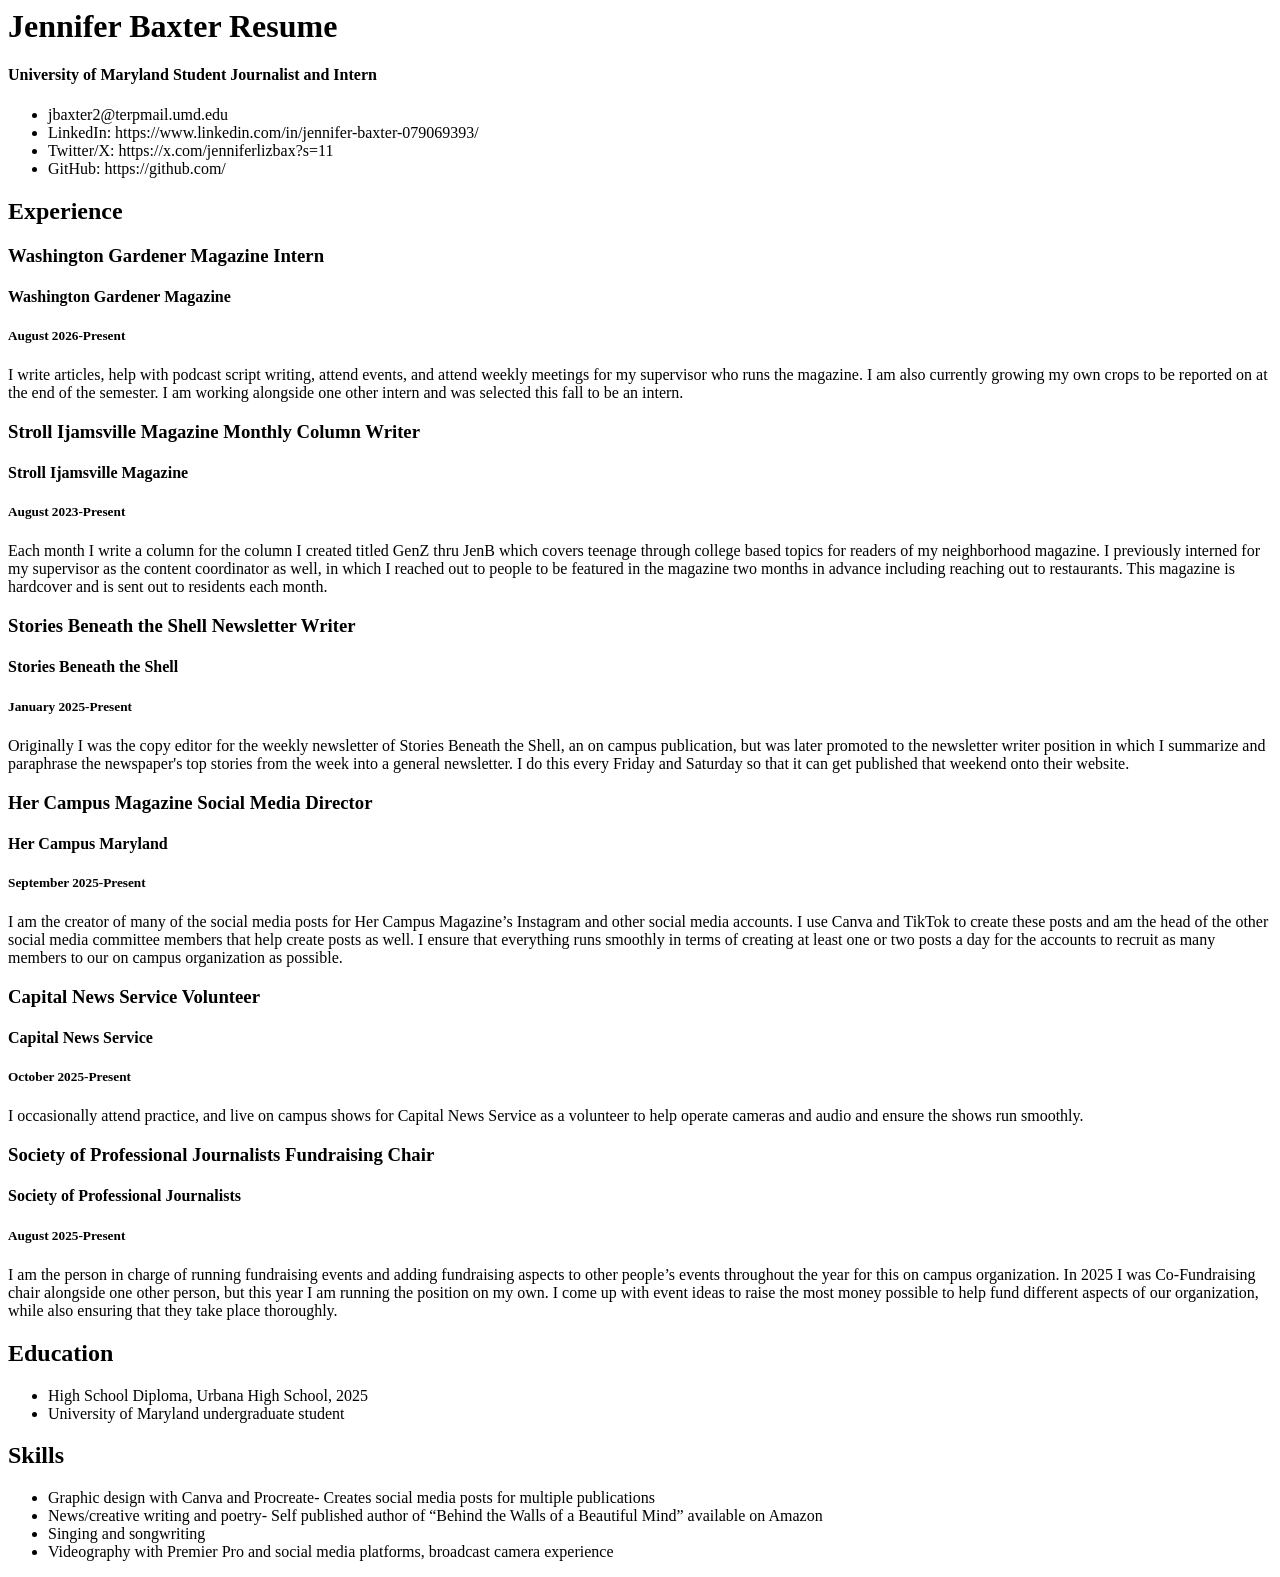
==== index.html @ da881897 "Resume" ====
<body> 
<h1>Jennifer Baxter <strong>Resume</strong></h1>
<h4>University of Maryland Student Journalist and Intern</h4>
<ul>
    <li>jbaxter2@terpmail.umd.edu</li>
    <li>LinkedIn: https://www.linkedin.com/in/jennifer-baxter-079069393/</li>
    <li>Twitter/X: https://x.com/jenniferlizbax?s=11</li>
    <li>GitHub: https://github.com/</li>
</ul>
<h2>Experience</h2>
<h3>Washington Gardener Magazine Intern</h3>
<h4>Washington Gardener Magazine</h4>
<h5>August 2026-Present</h5>
<p>I write articles, help with podcast script writing, attend events, and attend weekly 
    meetings for my supervisor who runs the magazine. I am also currently growing my own 
    crops to be reported on at the end of the semester. I am working alongside one other 
    intern and was selected this fall to be an intern.</p>
<h3>Stroll Ijamsville Magazine Monthly Column Writer</h3>
<h4>Stroll Ijamsville Magazine</h4>
<h5>August 2023-Present</h5>
<p>Each month I write a column for the column I created titled GenZ thru JenB which covers 
    teenage through college based topics for readers of my neighborhood magazine. I 
    previously interned for my supervisor as the content coordinator as well, in which I 
    reached out to people to be featured in the magazine two months in advance including 
    reaching out to restaurants. This magazine is hardcover and is sent out to residents 
    each month.</p>
<h3>Stories Beneath the Shell Newsletter Writer</h3>
<h4>Stories Beneath the Shell</h4>
<h5>January 2025-Present</h5>
<p>Originally I was the copy editor for the weekly newsletter of Stories Beneath the Shell, 
    an on campus publication, but was later promoted to the newsletter writer position in 
    which I summarize and paraphrase the newspaper's top stories from the week into a 
    general newsletter. I do this every Friday and Saturday so that it can get published 
    that weekend onto their website.</p>
<h3>Her Campus Magazine Social Media Director</h3>
<h4>Her Campus Maryland</h4>
<h5>September 2025-Present</h5>
<p>I am the creator of many of the social media posts for Her Campus Magazine’s Instagram 
    and other social media accounts. I use Canva and TikTok to create these posts and am 
    the head of the other social media committee members that help create posts as well. I 
    ensure that everything runs smoothly in terms of creating at least one or two posts a 
    day for the accounts to recruit as many members to our on campus organization as 
    possible.</p>
<h3>Capital News Service Volunteer</h3>
<h4>Capital News Service</h4>
<h5>October 2025-Present</h5>
<p>I occasionally attend practice, and live on campus shows for Capital News Service as a 
    volunteer to help operate cameras and audio and ensure the shows run smoothly.</p>
<h3>Society of Professional Journalists Fundraising Chair</h3>
<h4>Society of Professional Journalists</h4>
<h5>August 2025-Present</h5>
<p>I am the person in charge of running fundraising events and adding fundraising aspects 
    to other people’s events throughout the year for this on campus organization. In 2025 I 
    was Co-Fundraising chair alongside one other person, but this year I am running the 
    position on my own. I come up with event ideas to raise the most money possible to help 
    fund different aspects of our organization, while also ensuring that they take place 
    thoroughly.</p>
<h2>Education</h2>
<ul>
    <li>High School Diploma, Urbana High School, 2025</li>
    <li>University of Maryland undergraduate student</li>
</ul>
<h2>Skills</h2>
<ul>
    <li>Graphic design with Canva and Procreate- Creates social media posts for multiple 
        publications</li>
    <li>News/creative writing and poetry- Self published author of “Behind the Walls of a 
        Beautiful Mind” available on Amazon</li>
    <li>Singing and songwriting</li>
    <li>Videography with Premier Pro and social media platforms, broadcast camera 
        experience</li>
</ul>




</body>
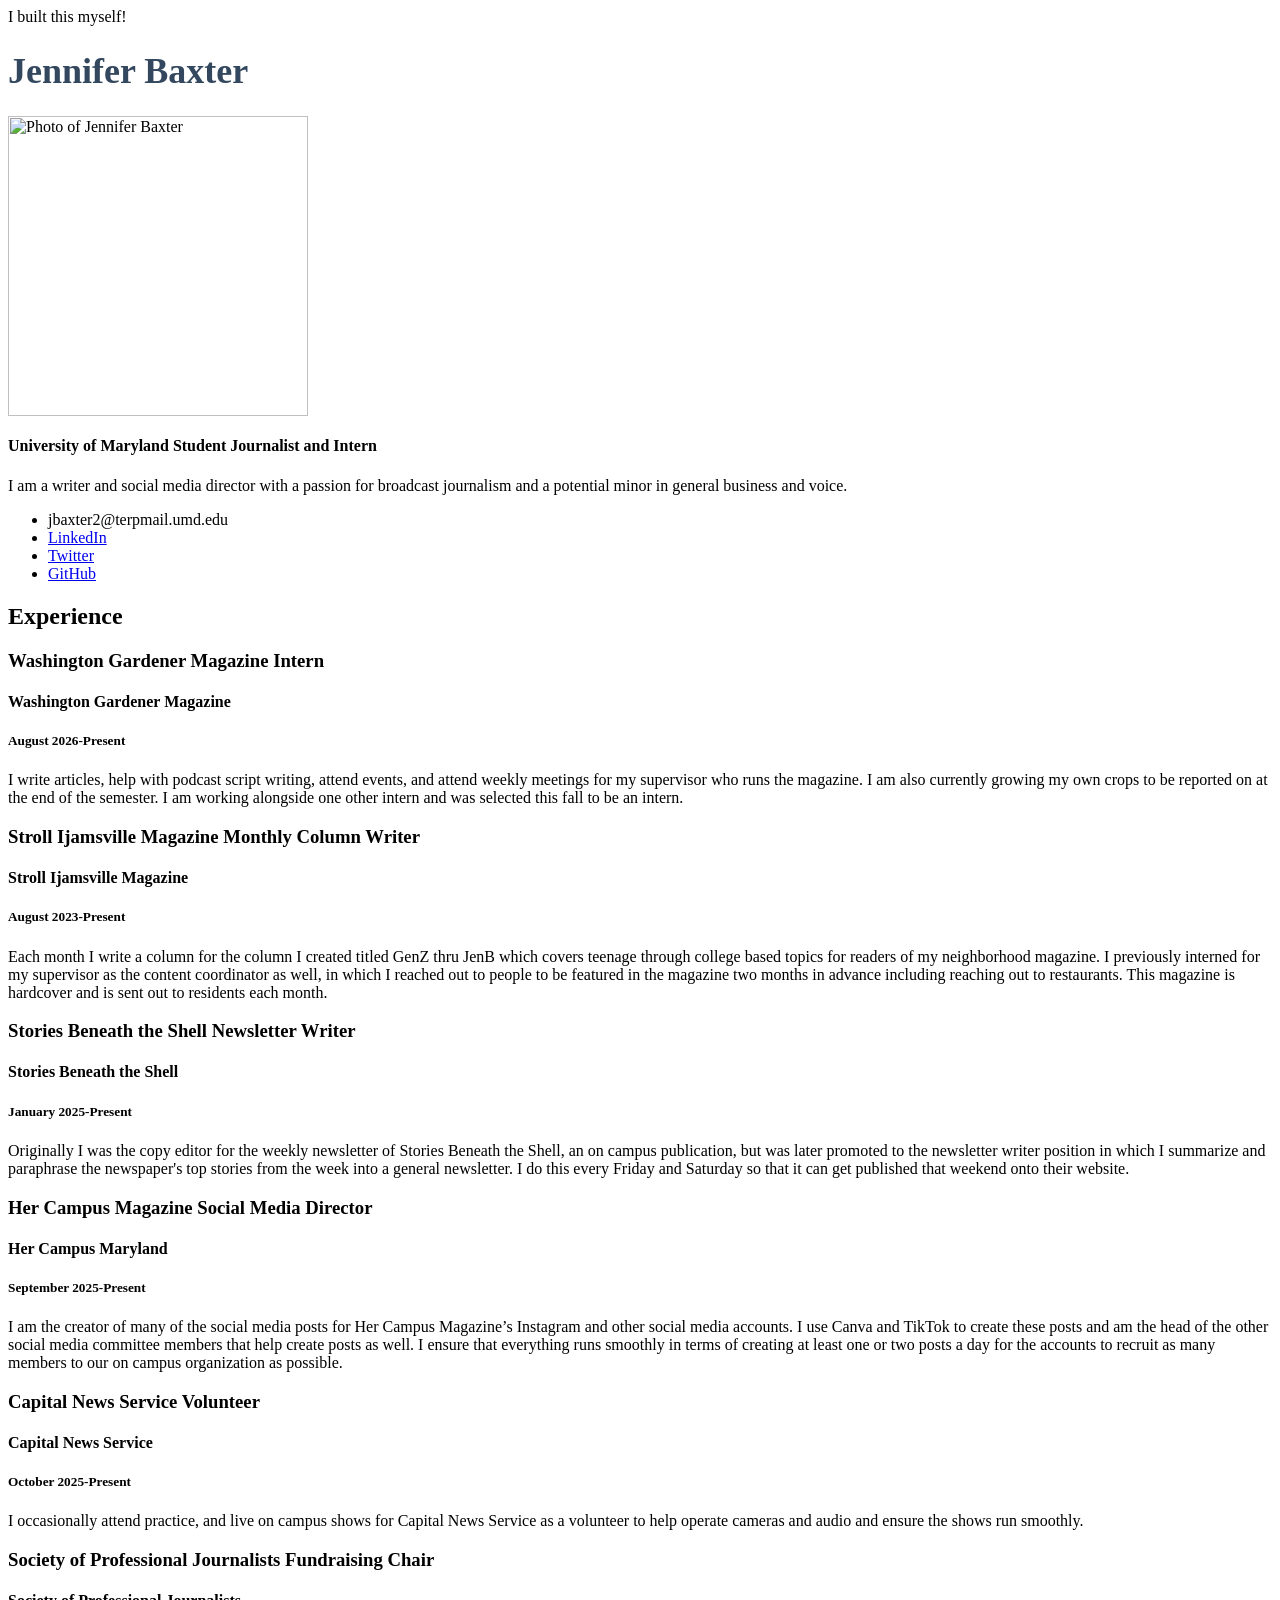
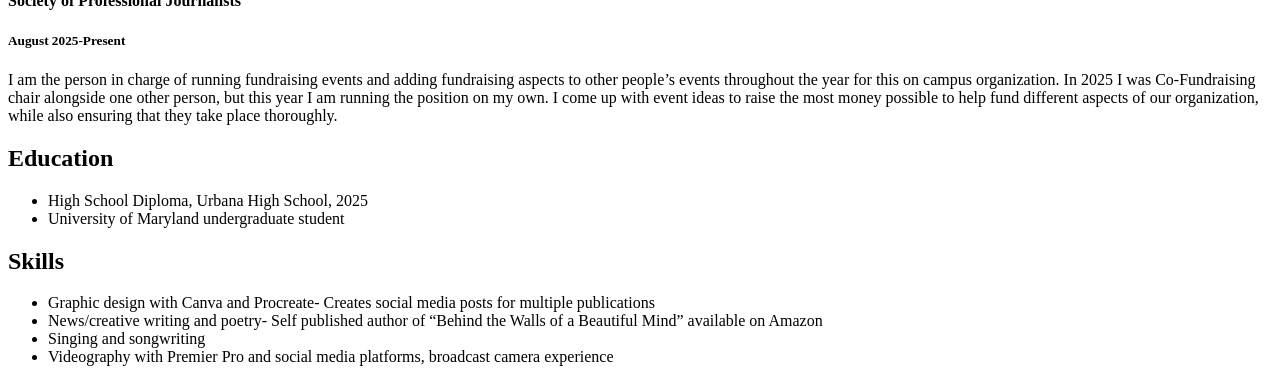
==== commit 1de4d7a9: "Add files via upload" ====
--- a/index.html
+++ b/index.html
@@ -1,77 +1,83 @@
-<body> 
-<h1>Jennifer Baxter <strong>Resume</strong></h1>
-<h4>University of Maryland Student Journalist and Intern</h4>
-<ul>
-    <li>jbaxter2@terpmail.umd.edu</li>
-    <li>LinkedIn: https://www.linkedin.com/in/jennifer-baxter-079069393/</li>
-    <li>Twitter/X: https://x.com/jenniferlizbax?s=11</li>
-    <li>GitHub: https://github.com/</li>
-</ul>
-<h2>Experience</h2>
-<h3>Washington Gardener Magazine Intern</h3>
-<h4>Washington Gardener Magazine</h4>
-<h5>August 2026-Present</h5>
-<p>I write articles, help with podcast script writing, attend events, and attend weekly 
-    meetings for my supervisor who runs the magazine. I am also currently growing my own 
-    crops to be reported on at the end of the semester. I am working alongside one other 
-    intern and was selected this fall to be an intern.</p>
-<h3>Stroll Ijamsville Magazine Monthly Column Writer</h3>
-<h4>Stroll Ijamsville Magazine</h4>
-<h5>August 2023-Present</h5>
-<p>Each month I write a column for the column I created titled GenZ thru JenB which covers 
-    teenage through college based topics for readers of my neighborhood magazine. I 
-    previously interned for my supervisor as the content coordinator as well, in which I 
-    reached out to people to be featured in the magazine two months in advance including 
-    reaching out to restaurants. This magazine is hardcover and is sent out to residents 
-    each month.</p>
-<h3>Stories Beneath the Shell Newsletter Writer</h3>
-<h4>Stories Beneath the Shell</h4>
-<h5>January 2025-Present</h5>
-<p>Originally I was the copy editor for the weekly newsletter of Stories Beneath the Shell, 
-    an on campus publication, but was later promoted to the newsletter writer position in 
-    which I summarize and paraphrase the newspaper's top stories from the week into a 
-    general newsletter. I do this every Friday and Saturday so that it can get published 
-    that weekend onto their website.</p>
-<h3>Her Campus Magazine Social Media Director</h3>
-<h4>Her Campus Maryland</h4>
-<h5>September 2025-Present</h5>
-<p>I am the creator of many of the social media posts for Her Campus Magazine’s Instagram 
-    and other social media accounts. I use Canva and TikTok to create these posts and am 
-    the head of the other social media committee members that help create posts as well. I 
-    ensure that everything runs smoothly in terms of creating at least one or two posts a 
-    day for the accounts to recruit as many members to our on campus organization as 
-    possible.</p>
-<h3>Capital News Service Volunteer</h3>
-<h4>Capital News Service</h4>
-<h5>October 2025-Present</h5>
-<p>I occasionally attend practice, and live on campus shows for Capital News Service as a 
-    volunteer to help operate cameras and audio and ensure the shows run smoothly.</p>
-<h3>Society of Professional Journalists Fundraising Chair</h3>
-<h4>Society of Professional Journalists</h4>
-<h5>August 2025-Present</h5>
-<p>I am the person in charge of running fundraising events and adding fundraising aspects 
-    to other people’s events throughout the year for this on campus organization. In 2025 I 
-    was Co-Fundraising chair alongside one other person, but this year I am running the 
-    position on my own. I come up with event ideas to raise the most money possible to help 
-    fund different aspects of our organization, while also ensuring that they take place 
-    thoroughly.</p>
-<h2>Education</h2>
-<ul>
-    <li>High School Diploma, Urbana High School, 2025</li>
-    <li>University of Maryland undergraduate student</li>
-</ul>
-<h2>Skills</h2>
-<ul>
-    <li>Graphic design with Canva and Procreate- Creates social media posts for multiple 
-        publications</li>
-    <li>News/creative writing and poetry- Self published author of “Behind the Walls of a 
-        Beautiful Mind” available on Amazon</li>
-    <li>Singing and songwriting</li>
-    <li>Videography with Premier Pro and social media platforms, broadcast camera 
-        experience</li>
-</ul>
-
-
-
-
-</body>+<html>
+    <body>
+    <p>I built this myself!</p>
+<head>
+<h1><strong>Jennifer Baxter</strong></h1>
+ <style>h1 {color: #33485e; font-size: 36px;}</style>
+</head>
+
+<img src="https://cdn.phototourl.com/free/2026-09-17-a57ca849-c9e3-4356-87c7-3d1d3035e0bb.png" alt="Photo of Jennifer Baxter" width="300"/>
+<h4><strong>University of Maryland Student Journalist and Intern</strong></h4>
+<p>I am a writer and social media director with a passion for broadcast journalism and a 
+    potential minor in general business and voice.</p>
+<ul>
+    <li>jbaxter2@terpmail.umd.edu</li>
+    <li><a href="LinkedIn: https://www.linkedin.com/in/jennifer-baxter-079069393/">LinkedIn</a></li>
+    <li><a href="Twitter/X: https://x.com/jenniferlizbax?s=11">Twitter</a></li>
+    <li><a href="GitHub: https://github.com/">GitHub</a></li>
+</ul>
+<h2>Experience</h2>
+<h3>Washington Gardener Magazine Intern</h3>
+<h4>Washington Gardener Magazine</h4>
+<h5>August 2026-Present</h5>
+<p>I write articles, help with podcast script writing, attend events, and attend weekly 
+    meetings for my supervisor who runs the magazine. I am also currently growing my own 
+    crops to be reported on at the end of the semester. I am working alongside one other 
+    intern and was selected this fall to be an intern.</p>
+<h3>Stroll Ijamsville Magazine Monthly Column Writer</h3>
+<h4>Stroll Ijamsville Magazine</h4>
+<h5>August 2023-Present</h5>
+<p>Each month I write a column for the column I created titled GenZ thru JenB which covers 
+    teenage through college based topics for readers of my neighborhood magazine. I 
+    previously interned for my supervisor as the content coordinator as well, in which I 
+    reached out to people to be featured in the magazine two months in advance including 
+    reaching out to restaurants. This magazine is hardcover and is sent out to residents 
+    each month.</p>
+<h3>Stories Beneath the Shell Newsletter Writer</h3>
+<h4>Stories Beneath the Shell</h4>
+<h5>January 2025-Present</h5>
+<p>Originally I was the copy editor for the weekly newsletter of Stories Beneath the Shell, 
+    an on campus publication, but was later promoted to the newsletter writer position in 
+    which I summarize and paraphrase the newspaper's top stories from the week into a 
+    general newsletter. I do this every Friday and Saturday so that it can get published 
+    that weekend onto their website.</p>
+<h3>Her Campus Magazine Social Media Director</h3>
+<h4>Her Campus Maryland</h4>
+<h5>September 2025-Present</h5>
+<p>I am the creator of many of the social media posts for Her Campus Magazine’s Instagram 
+    and other social media accounts. I use Canva and TikTok to create these posts and am 
+    the head of the other social media committee members that help create posts as well. I 
+    ensure that everything runs smoothly in terms of creating at least one or two posts a 
+    day for the accounts to recruit as many members to our on campus organization as 
+    possible.</p>
+<h3>Capital News Service Volunteer</h3>
+<h4>Capital News Service</h4>
+<h5>October 2025-Present</h5>
+<p>I occasionally attend practice, and live on campus shows for Capital News Service as a 
+    volunteer to help operate cameras and audio and ensure the shows run smoothly.</p>
+<h3>Society of Professional Journalists Fundraising Chair</h3>
+<h4>Society of Professional Journalists</h4>
+<h5>August 2025-Present</h5>
+<p>I am the person in charge of running fundraising events and adding fundraising aspects 
+    to other people’s events throughout the year for this on campus organization. In 2025 I 
+    was Co-Fundraising chair alongside one other person, but this year I am running the 
+    position on my own. I come up with event ideas to raise the most money possible to help 
+    fund different aspects of our organization, while also ensuring that they take place 
+    thoroughly.</p>
+<h2>Education</h2>
+<ul>
+    <li>High School Diploma, Urbana High School, 2025</li>
+    <li>University of Maryland undergraduate student</li>
+</ul>
+<h2>Skills</h2>
+<ul>
+    <li>Graphic design with Canva and Procreate- Creates social media posts for multiple 
+        publications</li>
+    <li>News/creative writing and poetry- Self published author of “Behind the Walls of a 
+        Beautiful Mind” available on Amazon</li>
+    <li>Singing and songwriting</li>
+    <li>Videography with Premier Pro and social media platforms, broadcast camera 
+        experience</li>
+</ul>
+</body>
+</html>
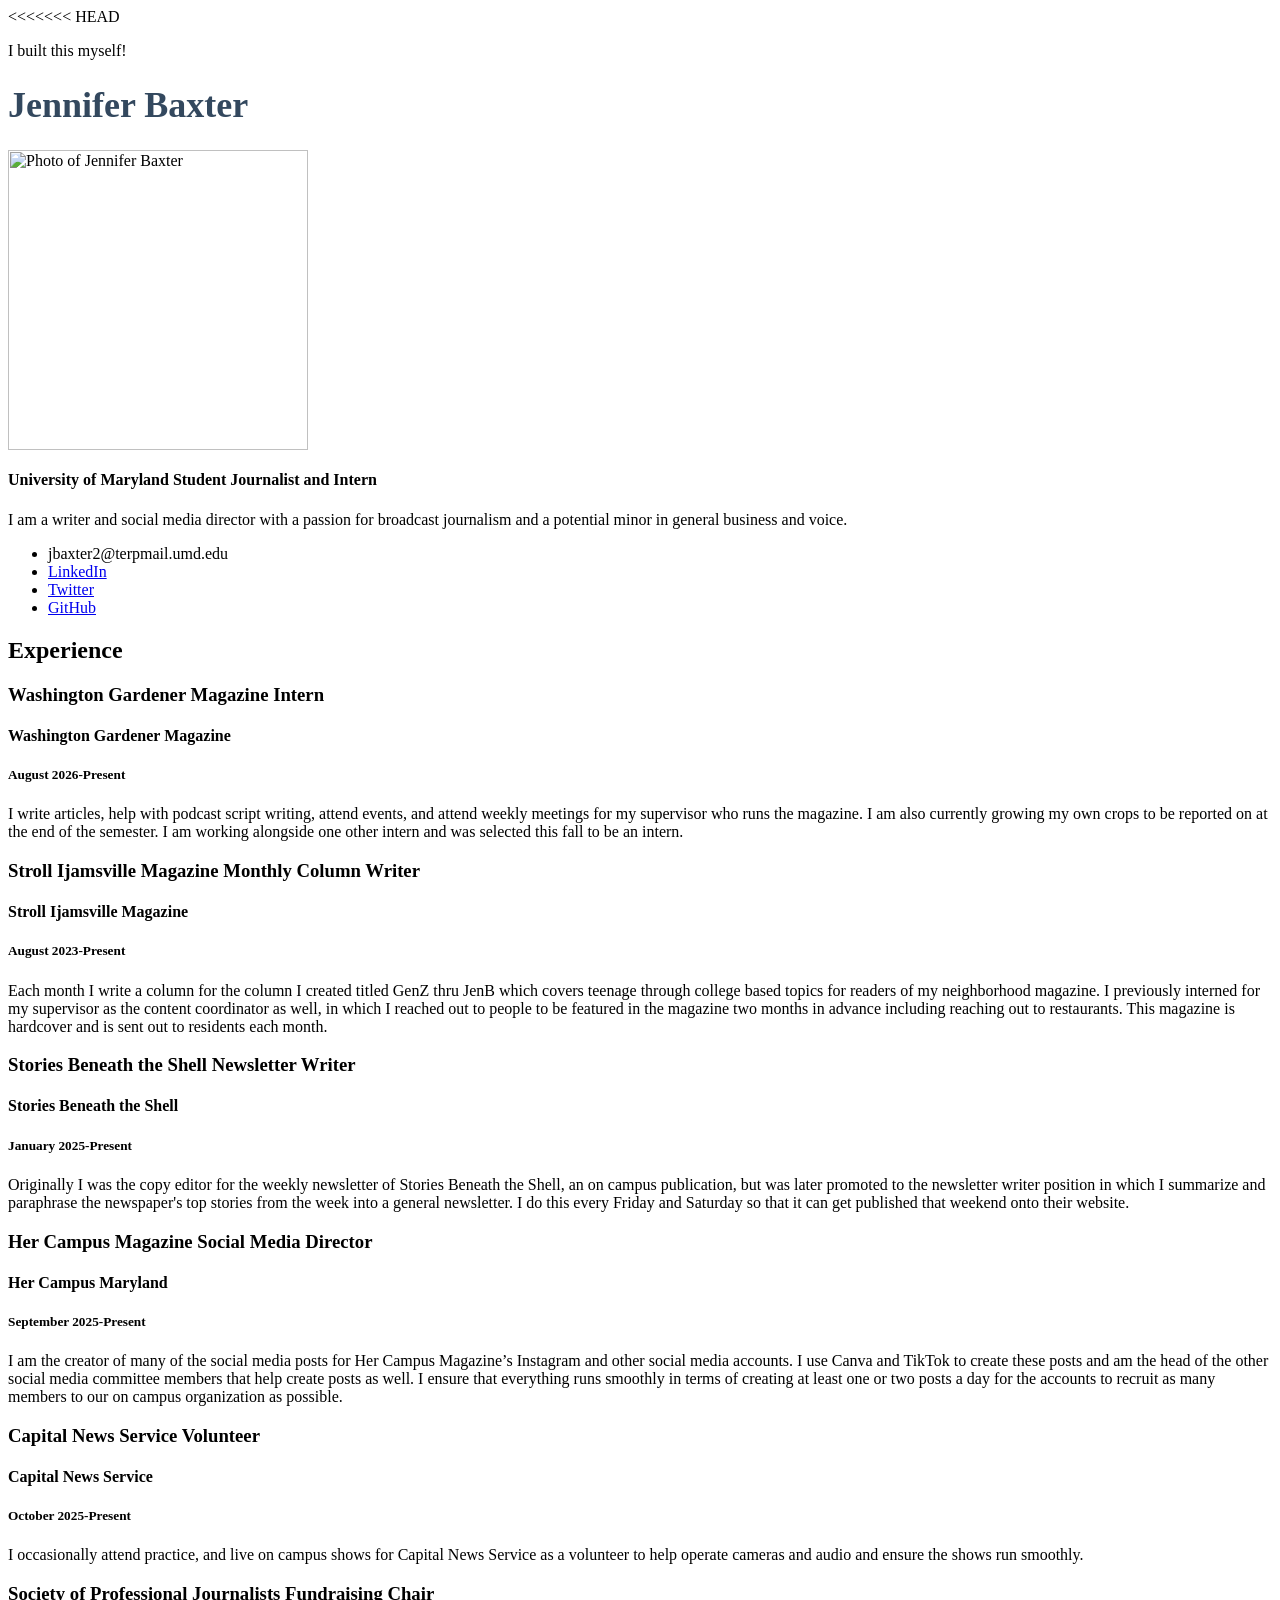
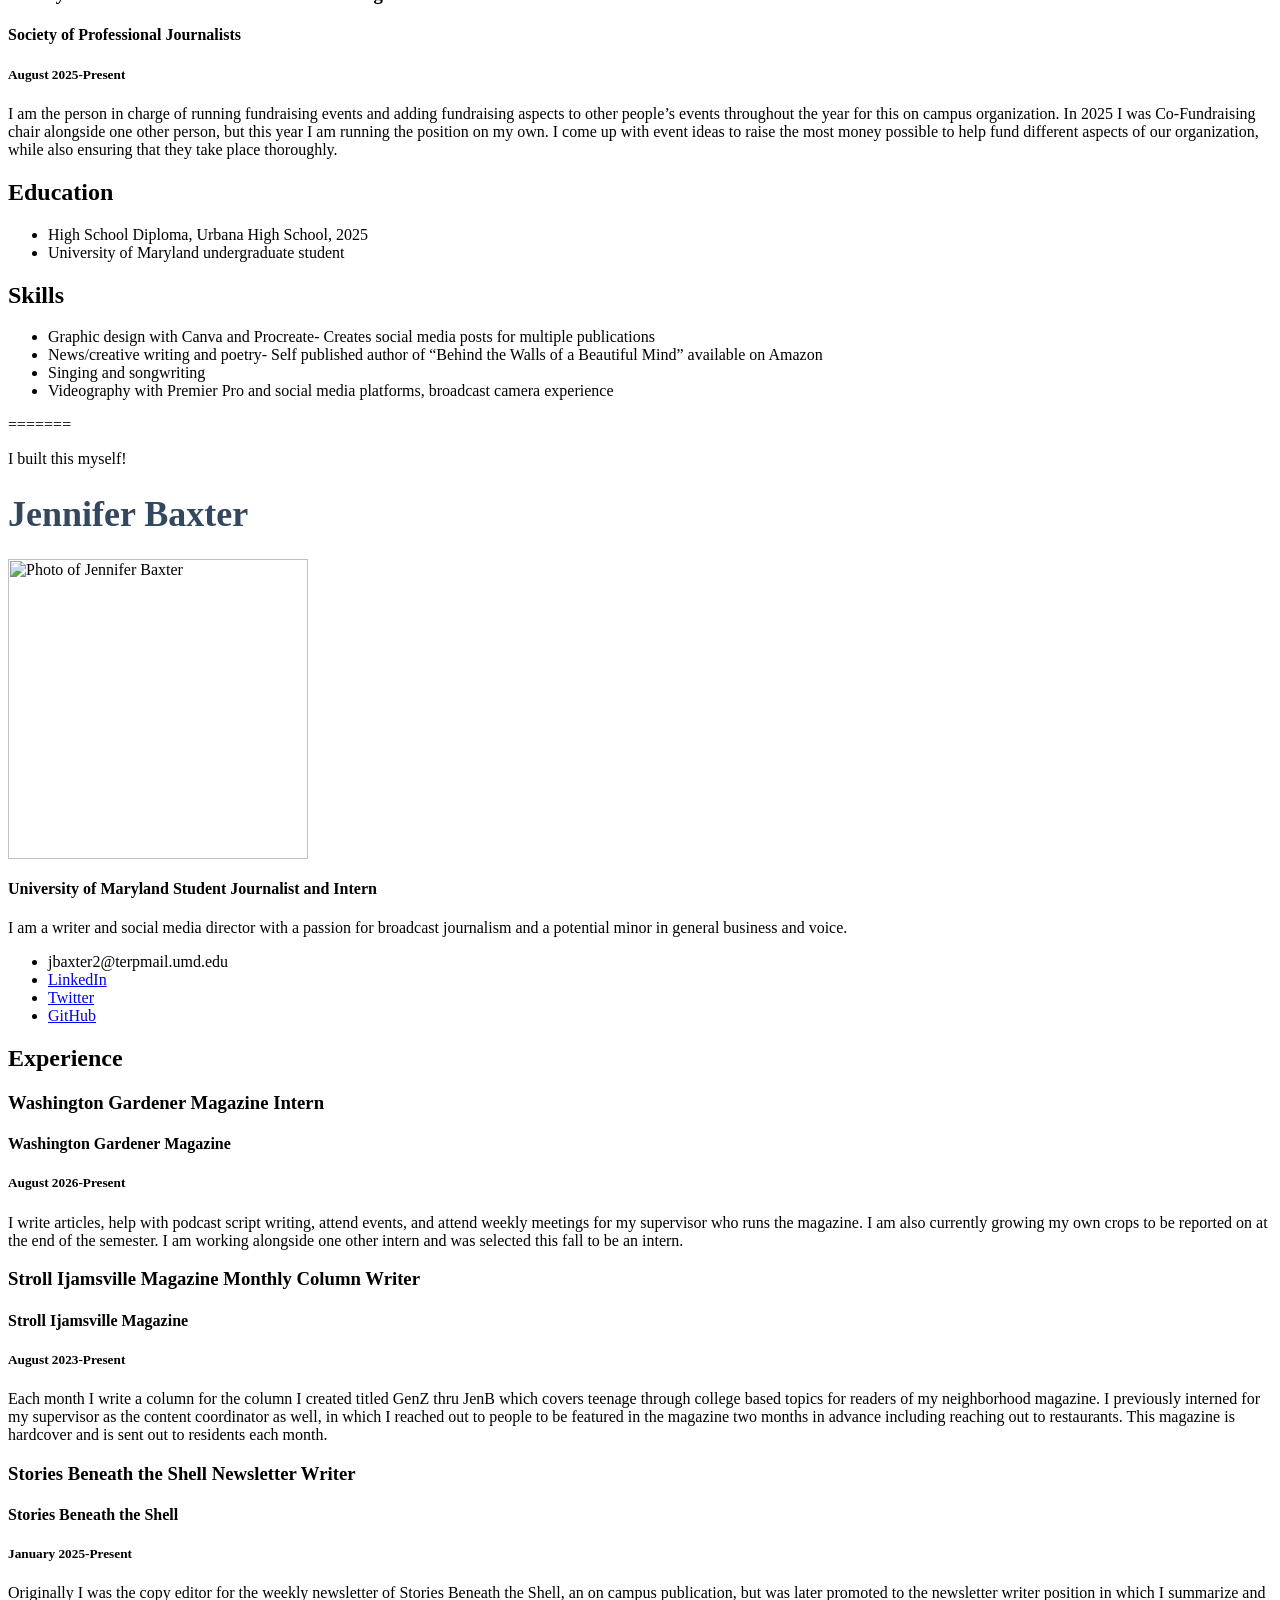
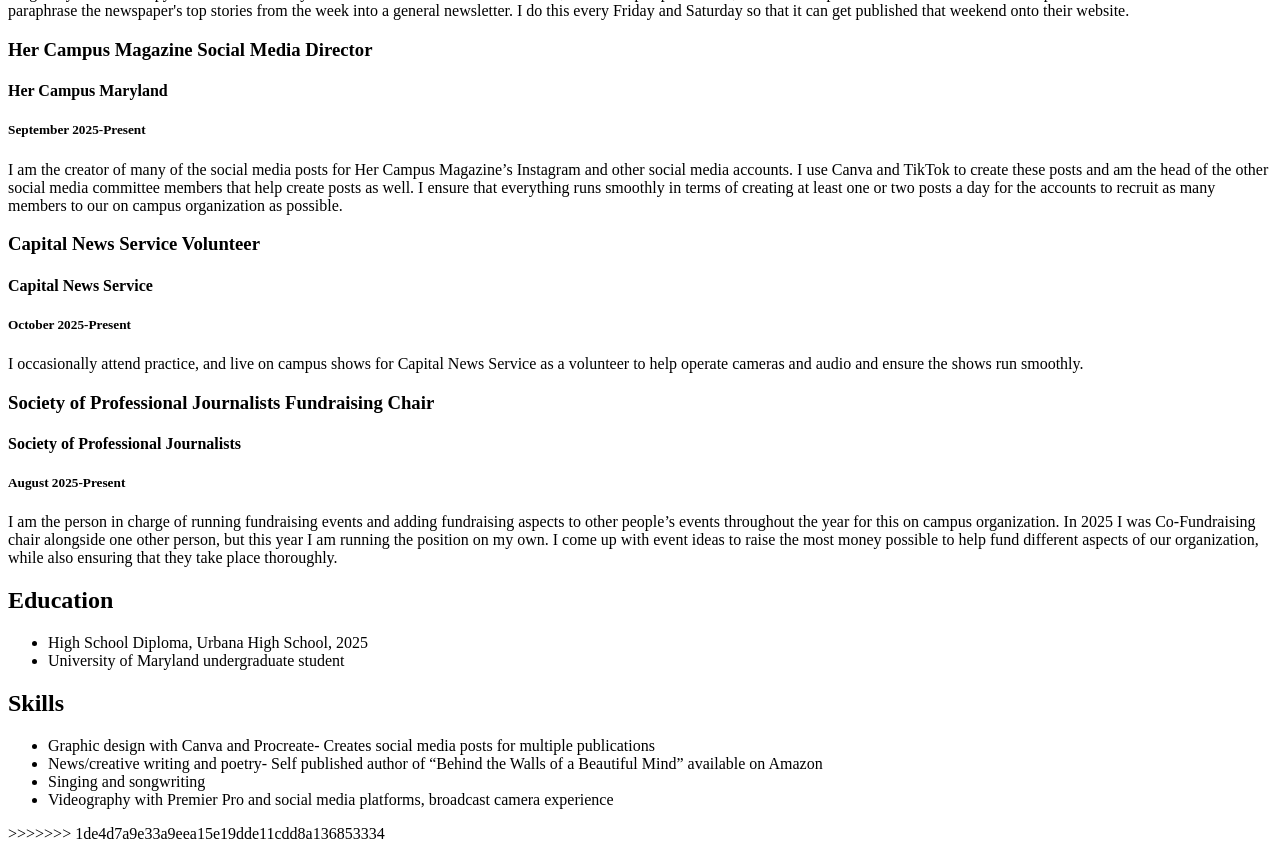
==== commit 45335f99: "Add files via upload" ====
--- a/index.html
+++ b/index.html
@@ -1,3 +1,87 @@
+<<<<<<< HEAD
+<html>
+    <body>
+    <p>I built this myself!</p>
+<head>
+<h1><strong>Jennifer Baxter</strong></h1>
+ <style>h1 {color: #33485e; font-size: 36px;}</style>
+</head>
+
+<img src="https://cdn.phototourl.com/free/2026-09-17-a57ca849-c9e3-4356-87c7-3d1d3035e0bb.png" alt="Photo of Jennifer Baxter" width="300"/>
+<h4><strong>University of Maryland Student Journalist and Intern</strong></h4>
+<p>I am a writer and social media director with a passion for broadcast journalism and a 
+    potential minor in general business and voice.</p>
+<ul>
+    <li>jbaxter2@terpmail.umd.edu</li>
+    <li><a href="LinkedIn: https://www.linkedin.com/in/jennifer-baxter-079069393/">LinkedIn</a></li>
+    <li><a href="Twitter/X: https://x.com/jenniferlizbax?s=11">Twitter</a></li>
+    <li><a href="GitHub: https://github.com/">GitHub</a></li>
+</ul>
+<h2>Experience</h2>
+<h3>Washington Gardener Magazine Intern</h3>
+<h4>Washington Gardener Magazine</h4>
+<h5>August 2026-Present</h5>
+<p>I write articles, help with podcast script writing, attend events, and attend weekly 
+    meetings for my supervisor who runs the magazine. I am also currently growing my own 
+    crops to be reported on at the end of the semester. I am working alongside one other 
+    intern and was selected this fall to be an intern.</p>
+<h3>Stroll Ijamsville Magazine Monthly Column Writer</h3>
+<h4>Stroll Ijamsville Magazine</h4>
+<h5>August 2023-Present</h5>
+<p>Each month I write a column for the column I created titled GenZ thru JenB which covers 
+    teenage through college based topics for readers of my neighborhood magazine. I 
+    previously interned for my supervisor as the content coordinator as well, in which I 
+    reached out to people to be featured in the magazine two months in advance including 
+    reaching out to restaurants. This magazine is hardcover and is sent out to residents 
+    each month.</p>
+<h3>Stories Beneath the Shell Newsletter Writer</h3>
+<h4>Stories Beneath the Shell</h4>
+<h5>January 2025-Present</h5>
+<p>Originally I was the copy editor for the weekly newsletter of Stories Beneath the Shell, 
+    an on campus publication, but was later promoted to the newsletter writer position in 
+    which I summarize and paraphrase the newspaper's top stories from the week into a 
+    general newsletter. I do this every Friday and Saturday so that it can get published 
+    that weekend onto their website.</p>
+<h3>Her Campus Magazine Social Media Director</h3>
+<h4>Her Campus Maryland</h4>
+<h5>September 2025-Present</h5>
+<p>I am the creator of many of the social media posts for Her Campus Magazine’s Instagram 
+    and other social media accounts. I use Canva and TikTok to create these posts and am 
+    the head of the other social media committee members that help create posts as well. I 
+    ensure that everything runs smoothly in terms of creating at least one or two posts a 
+    day for the accounts to recruit as many members to our on campus organization as 
+    possible.</p>
+<h3>Capital News Service Volunteer</h3>
+<h4>Capital News Service</h4>
+<h5>October 2025-Present</h5>
+<p>I occasionally attend practice, and live on campus shows for Capital News Service as a 
+    volunteer to help operate cameras and audio and ensure the shows run smoothly.</p>
+<h3>Society of Professional Journalists Fundraising Chair</h3>
+<h4>Society of Professional Journalists</h4>
+<h5>August 2025-Present</h5>
+<p>I am the person in charge of running fundraising events and adding fundraising aspects 
+    to other people’s events throughout the year for this on campus organization. In 2025 I 
+    was Co-Fundraising chair alongside one other person, but this year I am running the 
+    position on my own. I come up with event ideas to raise the most money possible to help 
+    fund different aspects of our organization, while also ensuring that they take place 
+    thoroughly.</p>
+<h2>Education</h2>
+<ul>
+    <li>High School Diploma, Urbana High School, 2025</li>
+    <li>University of Maryland undergraduate student</li>
+</ul>
+<h2>Skills</h2>
+<ul>
+    <li>Graphic design with Canva and Procreate- Creates social media posts for multiple 
+        publications</li>
+    <li>News/creative writing and poetry- Self published author of “Behind the Walls of a 
+        Beautiful Mind” available on Amazon</li>
+    <li>Singing and songwriting</li>
+    <li>Videography with Premier Pro and social media platforms, broadcast camera 
+        experience</li>
+</ul>
+</body>
+=======
 <html>
     <body>
     <p>I built this myself!</p>
@@ -80,4 +164,5 @@
         experience</li>
 </ul>
 </body>
+>>>>>>> 1de4d7a9e33a9eea15e19dde11cdd8a136853334
 </html>
